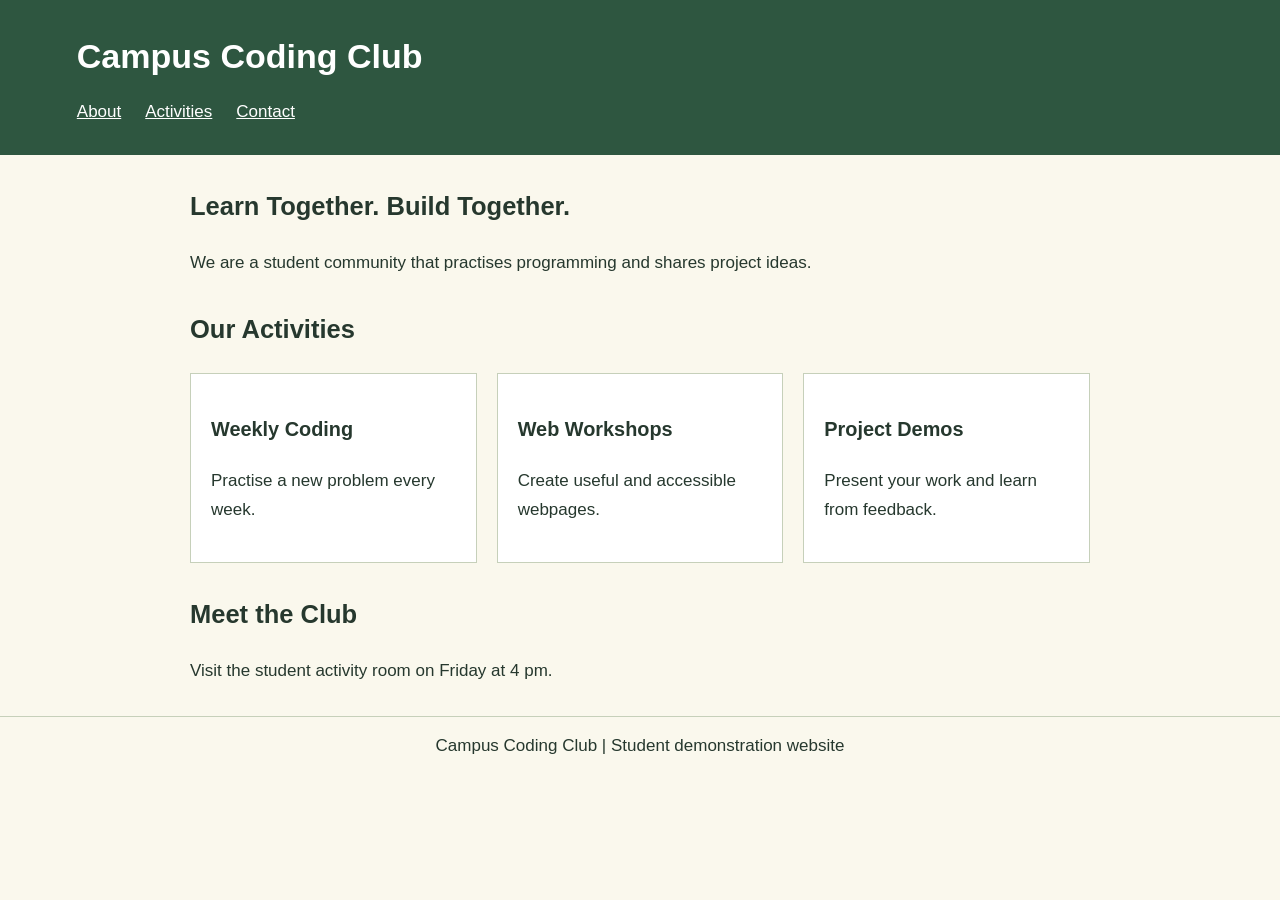
==== index.html @ c7d9cf63 "add practical 22 website" ====
<!DOCTYPE html>
<html lang="en">
  <head>
    <meta charset="UTF-8" />
    <meta name="viewport" content="width=device-width, initial-scale=1" />
    <title>GitHub Pages Deployment Preparation</title>
    <link rel="stylesheet" href="styles.css" />
  </head>
  <body>
    <header>
      <h1>Campus Coding Club</h1>
      <nav aria-label="Club sections">
        <a href="#about">About</a><a href="#activities">Activities</a><a href="#contact">Contact</a>
      </nav>
    </header>
    <main>
      <section id="about">
        <h2>Learn Together. Build Together.</h2>
        <p>We are a student community that practises programming and shares project ideas.</p>
      </section>
      <section id="activities">
        <h2>Our Activities</h2>
        <div class="activities">
          <article>
            <h3>Weekly Coding</h3>
            <p>Practise a new problem every week.</p>
          </article>
          <article>
            <h3>Web Workshops</h3>
            <p>Create useful and accessible webpages.</p>
          </article>
          <article>
            <h3>Project Demos</h3>
            <p>Present your work and learn from feedback.</p>
          </article>
        </div>
      </section>
      <section id="contact">
        <h2>Meet the Club</h2>
        <p>Visit the student activity room on Friday at 4 pm.</p>
      </section>
    </main>
    <footer>Campus Coding Club | Student demonstration website</footer>
  </body>
</html>
---- styles.css ----
body {
  margin: 0;
  color: #26382e;
  background: #faf8ed;
  font:
    17px/1.7 Arial,
    sans-serif;
}
header {
  background: #2e5640;
  color: white;
  padding: 28px 6%;
}
header h1 {
  margin: 0;
}
nav {
  display: flex;
  gap: 24px;
  margin-top: 12px;
}
nav a {
  color: white;
}
main {
  max-width: 900px;
  margin: 30px auto;
  padding: 0 20px;
}
section {
  margin-bottom: 30px;
}
.activities {
  display: flex;
  flex-wrap: wrap;
  gap: 20px;
}
.activities article {
  flex: 1 1 220px;
  background: white;
  padding: 20px;
  border: 1px solid #c6d0ba;
}
a {
  color: #28593d;
}
footer {
  border-top: 1px solid #c6d0ba;
  text-align: center;
  padding: 15px;
}
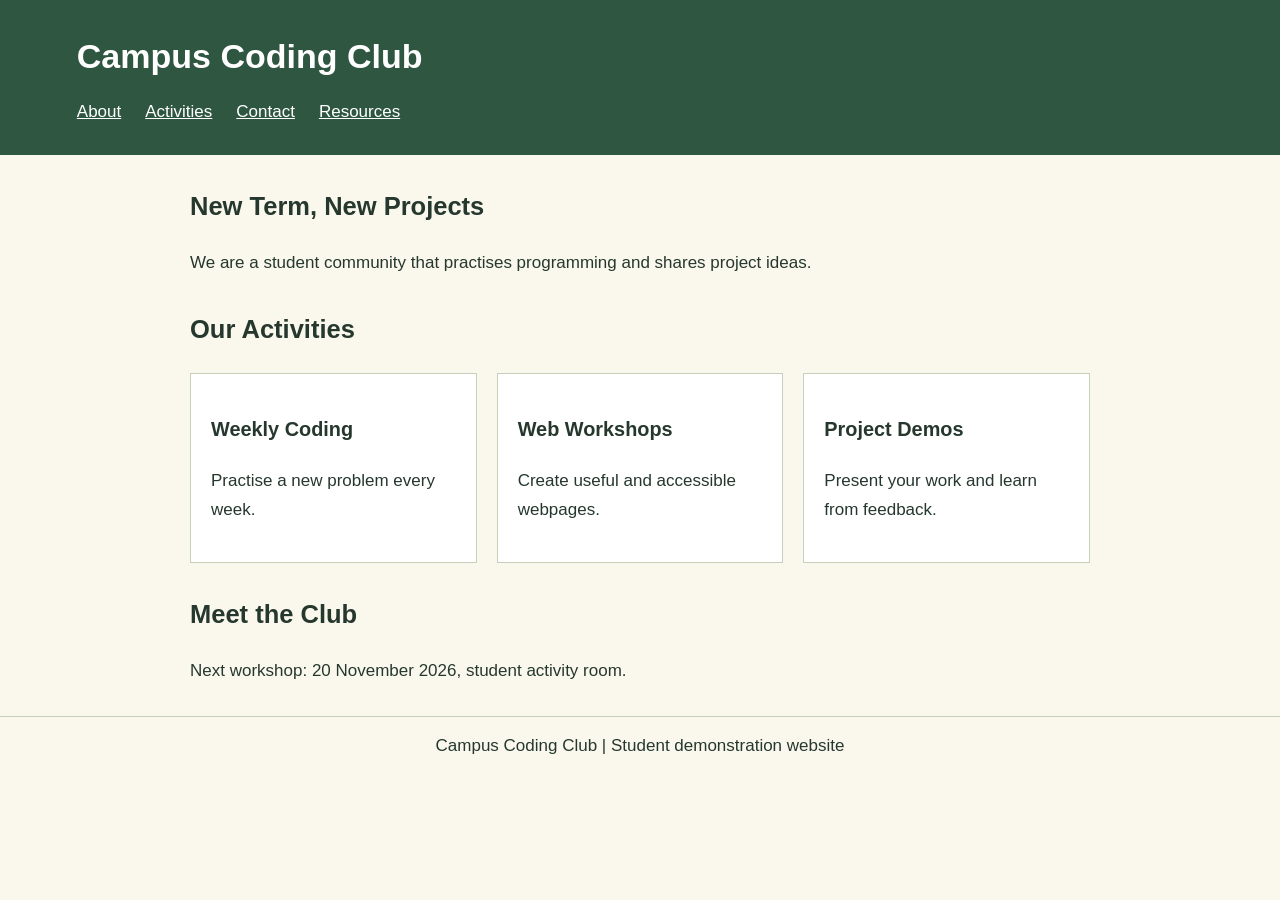
==== commit 0a50ac5a: "add update content nad repair source links" ====
--- a/index.html
+++ b/index.html
@@ -3,19 +3,20 @@
   <head>
     <meta charset="UTF-8" />
     <meta name="viewport" content="width=device-width, initial-scale=1" />
-    <title>GitHub Pages Deployment Preparation</title>
+    <title>Website Maintenance</title>
     <link rel="stylesheet" href="styles.css" />
   </head>
   <body>
     <header>
       <h1>Campus Coding Club</h1>
       <nav aria-label="Club sections">
-        <a href="#about">About</a><a href="#activities">Activities</a><a href="#contact">Contact</a>
+        <a href="#about">About</a><a href="#activities">Activities</a><a href="#contact">Contact</a
+        ><a href="resources.html">Resources</a>
       </nav>
     </header>
     <main>
       <section id="about">
-        <h2>Learn Together. Build Together.</h2>
+        <h2>New Term, New Projects</h2>
         <p>We are a student community that practises programming and shares project ideas.</p>
       </section>
       <section id="activities">
@@ -37,7 +38,9 @@
       </section>
       <section id="contact">
         <h2>Meet the Club</h2>
-        <p>Visit the student activity room on Friday at 4 pm.</p>
+        <p>
+          Next workshop: <time datetime="2026-11-20">20 November 2026</time>, student activity room.
+        </p>
       </section>
     </main>
     <footer>Campus Coding Club | Student demonstration website</footer>
